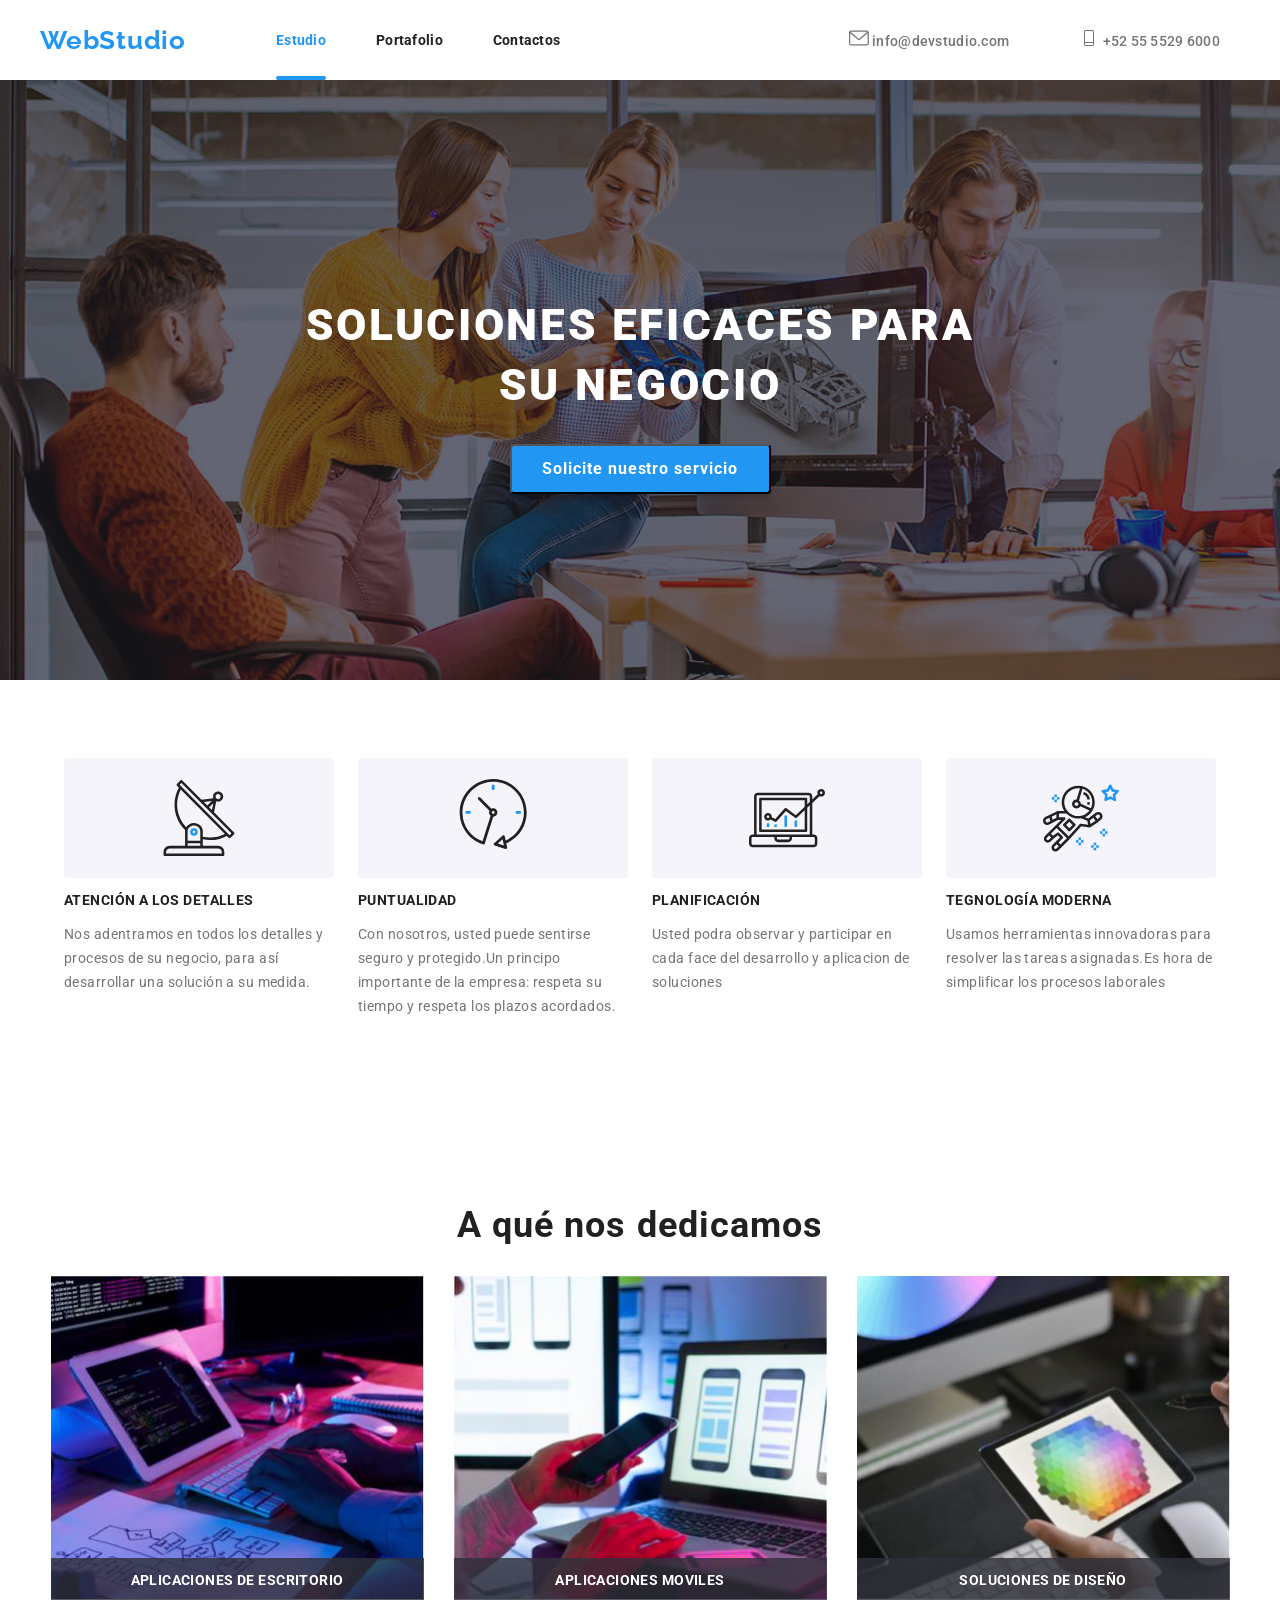
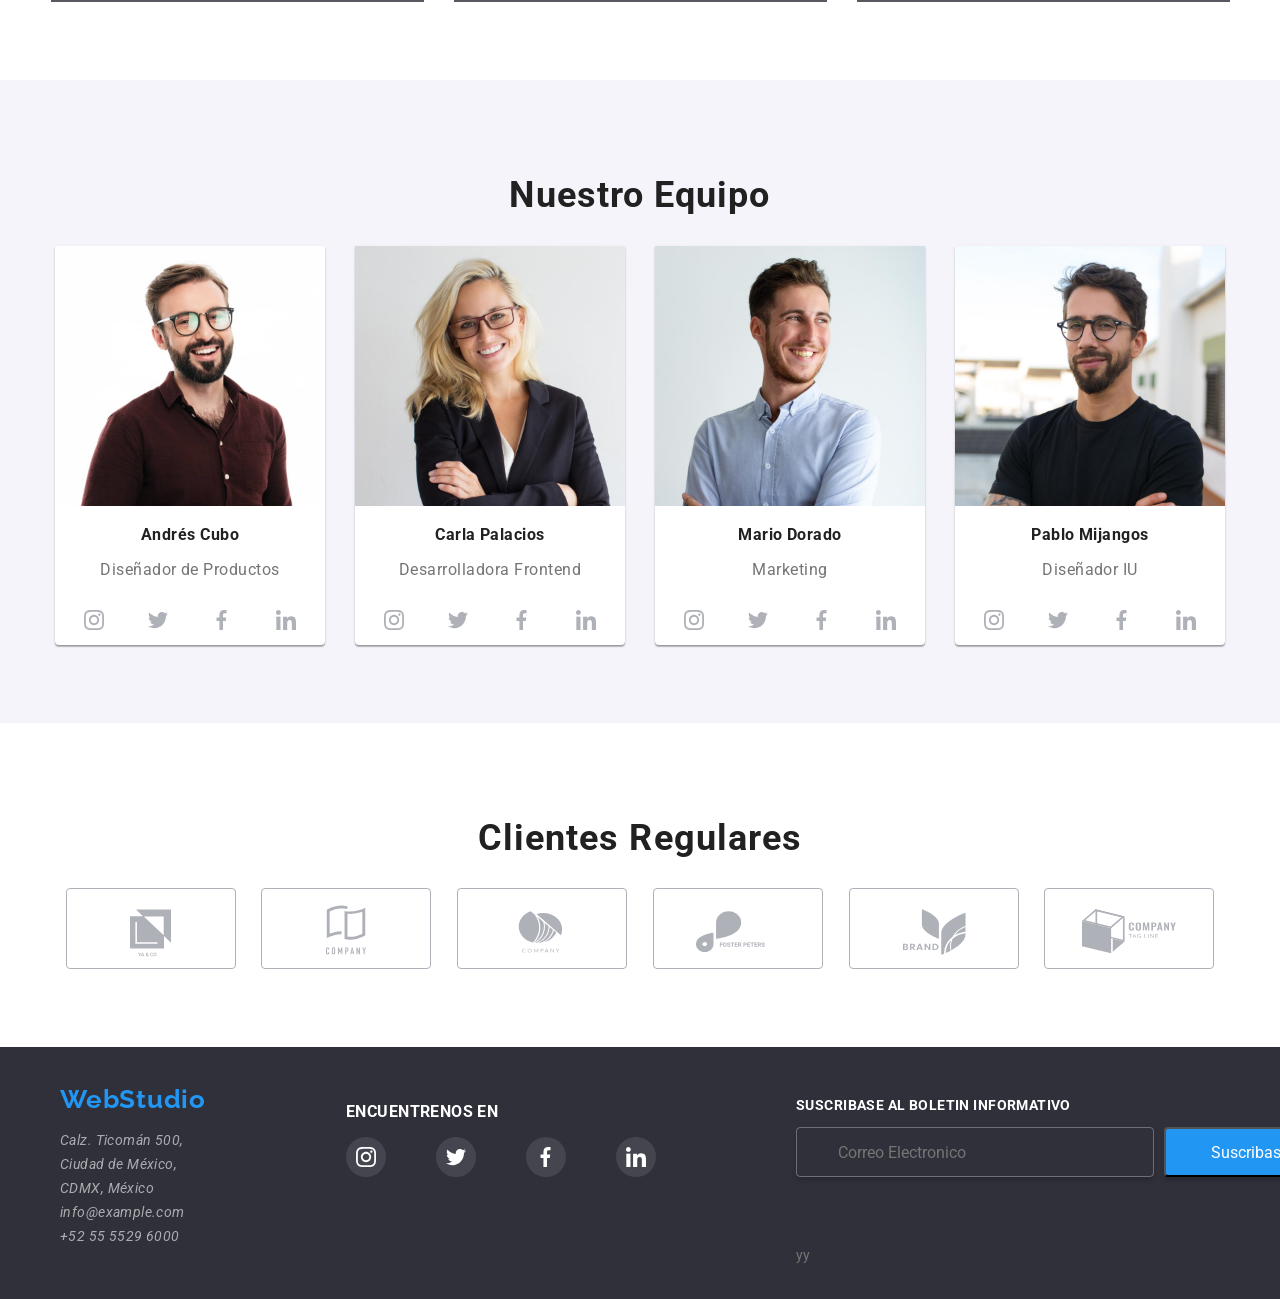
==== index.html @ b2d49234 "linea commit" ====
<!DOCTYPE html>
<html lang="es">
  <head>
    <meta charset="UTF-8" />
    <meta name="viewport" content="width=device-width, initial-scale=1.0" />
    <link rel="preconnect" href="https://fonts.googleapis.com" />
    <link rel="preconnect" href="https://fonts.gstatic.com" crossorigin />
    <link
      href="https://fonts.googleapis.com/css2?family=Raleway:wght@700&family=Roboto&display=swap"
      rel="stylesheet"
    />
    <link rel="stylesheet" href="css/modern-normalize.css" />
    <link rel="stylesheet" href="css/styles.css" />
    <title>WebStudio</title>
  </head>
  <body>
    <header>
      <div class="container container-header">
        <nav class="navigation-bar">
          <a href="./index.html" class="header-logo">WebStudio</a>
          <ul class="navigation-list">
            <li>
              <a href="index.html" class="nav-list-item active">Estudio</a>
            </li>
            <li>
              <a href="portafolio.html" class="nav-list-item">Portafolio</a>
            </li>
            <li><a href="#" class="nav-list-item">Contactos</a></li>
          </ul>
        </nav>
        <ul class="list-contact">
          <li>
            <a href="mailto:info@devstudio.com" class="list-contact-item">
              <svg width="20px" height="16px">
                <use href="./images/icons/symbol-defs.svg#icon-sobre"></use>
              </svg>
              info@devstudio.com
            </a>
          </li>
          <li>
            <a href="tel:+525555296000" class="list-contact-item">
              <svg width="20px" height="16px">
                <use href="./images/icons/symbol-defs.svg#icon-telefono"></use>
              </svg>

              +52 55 5529 6000
            </a>
          </li>
        </ul>
      </div>
    </header>
    <main>
      <section id="main__main" class="banner">
        <div class="container container-banner">
          <h1 class="title-banner">SOLUCIONES EFICACES PARA SU NEGOCIO</h1>
          <button type="button" class="btn-banner data-modal-open">
            Solicite nuestro servicio
          </button>
        </div>
      </section>
      <section id="main__descripcion" class="section">
        <div class="container">
          <ul class="main-list-descripcion">
            <li>
              <div class="item-img">
                <svg class="" width="76px" height="78px">
                  <use
                    href="./images/icons/symbol-defs.svg#icon-antena-1"
                  ></use>
                </svg>
              </div>

              <h3 class="title-main-descripcion">ATENCIÓN A LOS DETALLES</h3>
              <p class="item-description">
                Nos adentramos en todos los detalles y procesos de su negocio,
                para así desarrollar una solución a su medida.
              </p>
            </li>
            <li>
              <div class="item-img">
                <svg class="" width="76px" height="78px">
                  <use href="./images/icons/symbol-defs.svg#icon-reloj-1"></use>
                </svg>
              </div>
              <h3 class="title-main-descripcion">PUNTUALIDAD</h3>
              <p class="item-description">
                Con nosotros, usted puede sentirse seguro y protegido.Un
                principo importante de la empresa: respeta su tiempo y respeta
                los plazos acordados.
              </p>
            </li>
            <li>
              <div class="item-img">
                <svg class="" width="76px" height="78px">
                  <use
                    href="./images/icons/symbol-defs.svg#icon-diagrama-1"
                  ></use>
                </svg>
              </div>
              <h3 class="title-main-descripcion">PLANIFICACIÓN</h3>
              <p class="item-description">
                Usted podra observar y participar en cada face del desarrollo y
                aplicacion de soluciones
              </p>
            </li>
            <li>
              <div class="item-img">
                <svg class="" width="76px" height="78px">
                  <use
                    href="./images/icons/symbol-defs.svg#icon-astronauta-1"
                  ></use>
                </svg>
              </div>
              <h3 class="title-main-descripcion">TEGNOLOGÍA MODERNA</h3>
              <p class="item-description">
                Usamos herramientas innovadoras para resolver las tareas
                asignadas.Es hora de simplificar los procesos laborales
              </p>
            </li>
          </ul>
        </div>
      </section>
      <section id="main__ofrecemos" class="section">
        <div class="container container-services">
          <h2 class="title-main-services">A qué nos dedicamos</h2>
          <ul class="main-list-services">
            <li class="service-card">
              <div class="card-overlay">
                <p class="overlay-text">APLICACIONES DE ESCRITORIO</p>
              </div>
              <img
                src="./images/caja_1.jpg"
                alt="primera imagen izquierda"
                width="373"
                height="323"
              />
            </li>
            <li class="service-card">
              <div class="card-overlay">
                <p class="overlay-text">APLICACIONES MOVILES</p>
              </div>
              <img
                src="./images/caja_2.jpg"
                alt="segunda imagen centro"
                width="373"
                height="323"
              />
            </li>
            <li class="service-card">
              <div class="card-overlay">
                <p class="overlay-text">SOLUCIONES DE DISEÑO</p>
              </div>
              <img
                src="./images/caja_3.jpg"
                alt="tercera imagen derecha"
                width="373"
                height="323"
              />
            </li>
          </ul>
        </div>
      </section>
      <section id="main__Equipo" class="section team-section">
        <div class="container">
          <h2 class="title-main-team">Nuestro Equipo</h2>
          <ul class="main-list-team">
            <li class="target">
              <img
                src="./images/andres_c.jpg"
                alt="Andres Cubo"
                width="270"
                height="260"
              />
              <h3 class="title-item-team">Andrés Cubo</h3>
              <p class="professions">Diseñador de Productos</p>
              <ul class="redes-tarjetas">
                <li>
                  <a class="redes-sociales">
                    <svg width="20" height="20">
                      <use
                        href="./images/icons/symbol-defs.svg#icon-instagram"
                      ></use>
                    </svg>
                  </a>
                </li>
                <li>
                  <a class="redes-sociales">
                    <svg width="20" height="20">
                      <use
                        href="./images/icons/symbol-defs.svg#icon-twitter"
                      ></use>
                    </svg>
                  </a>
                </li>
                <li>
                  <a class="redes-sociales">
                    <svg width="20" height="20">
                      <use
                        href="./images/icons/symbol-defs.svg#icon-facebook"
                      ></use>
                    </svg>
                  </a>
                </li>
                <li>
                  <a class="redes-sociales">
                    <svg width="20" height="20">
                      <use
                        href="./images/icons/symbol-defs.svg#icon-linkedin"
                      ></use>
                    </svg>
                  </a>
                </li>
              </ul>
            </li>

            <li class="target">
              <img src="./images/carla_p.jpg" width="270" height:="260"
              alt="Carla Palacios" />
              <h3 class="title-item-team">Carla Palacios</h3>
              <p class="professions">Desarrolladora Frontend</p>
              <ul class="redes-tarjetas">
                <li>
                  <a class="redes-sociales">
                    <svg width="20" height="20">
                      <use
                        href="./images/icons/symbol-defs.svg#icon-instagram"
                      ></use>
                    </svg>
                  </a>
                </li>
                <li>
                  <a class="redes-sociales">
                    <svg width="20" height="20">
                      <use
                        href="./images/icons/symbol-defs.svg#icon-twitter"
                      ></use>
                    </svg>
                  </a>
                </li>
                <li>
                  <a class="redes-sociales">
                    <svg width="20" height="20">
                      <use
                        href="./images/icons/symbol-defs.svg#icon-facebook"
                      ></use>
                    </svg>
                  </a>
                </li>
                <li>
                  <a class="redes-sociales">
                    <svg width="20" height="20">
                      <use
                        href="./images/icons/symbol-defs.svg#icon-linkedin"
                      ></use>
                    </svg>
                  </a>
                </li>
              </ul>
            </li>
            <li class="target">
              <img src="./images/mario_d.jpg" width="270" height:="260"
              alt="Mario Dorado" />
              <h3 class="title-item-team">Mario Dorado</h3>
              <p class="professions">Marketing</p>
              <ul class="redes-tarjetas">
                <li>
                  <a class="redes-sociales">
                    <svg width="20" height="20">
                      <use
                        href="./images/icons/symbol-defs.svg#icon-instagram"
                      ></use>
                    </svg>
                  </a>
                </li>
                <li>
                  <a class="redes-sociales">
                    <svg width="20" height="20">
                      <use
                        href="./images/icons/symbol-defs.svg#icon-twitter"
                      ></use>
                    </svg>
                  </a>
                </li>
                <li>
                  <a class="redes-sociales">
                    <svg width="20" height="20">
                      <use
                        href="./images/icons/symbol-defs.svg#icon-facebook"
                      ></use>
                    </svg>
                  </a>
                </li>
                <li>
                  <a class="redes-sociales">
                    <svg width="20" height="20">
                      <use
                        href="./images/icons/symbol-defs.svg#icon-linkedin"
                      ></use>
                    </svg>
                  </a>
                </li>
              </ul>
            </li>
            <li class="target">
              <img src="./images/pablo_m.jpg" width="270" height:="260"
              alt="Pablo Mijangos" />
              <h3 class="title-item-team">Pablo Mijangos</h3>
              <p class="professions">Diseñador IU</p>
              <ul class="redes-tarjetas">
                <li>
                  <a class="redes-sociales">
                    <svg width="20" height="20">
                      <use
                        href="./images/icons/symbol-defs.svg#icon-instagram"
                      ></use>
                    </svg>
                  </a>
                </li>
                <li>
                  <a class="redes-sociales">
                    <svg width="20" height="20">
                      <use
                        href="./images/icons/symbol-defs.svg#icon-twitter"
                      ></use>
                    </svg>
                  </a>
                </li>
                <li>
                  <a class="redes-sociales">
                    <svg width="20" height="20">
                      <use
                        href="./images/icons/symbol-defs.svg#icon-facebook"
                      ></use>
                    </svg>
                  </a>
                </li>
                <li>
                  <a class="redes-sociales">
                    <svg width="20" height="20">
                      <use
                        href="./images/icons/symbol-defs.svg#icon-linkedin"
                      ></use>
                    </svg>
                  </a>
                </li>
              </ul>
            </li>
          </ul>
        </div>
      </section>
      <section id="regular-customers" class="section">
        <h2 class="title-customers">Clientes Regulares</h2>
        <div class="container">
          <ul class="list-customers">
            <li>
              <div class="rectangulo">
                <svg width="106px">
                  <use href="./images/icons/symbol-defs.svg#icon-Logo-4"></use>
                </svg>
              </div>
            </li>

            <li>
              <div class="rectangulo">
                <svg width="106px">
                  <use href="./images/icons/symbol-defs.svg#icon-Logo-3"></use>
                </svg>
              </div>
            </li>
            <li>
              <div class="rectangulo">
                <svg width="106px">
                  <use href="./images/icons/symbol-defs.svg#icon-Logo-2"></use>
                </svg>
              </div>
            </li>
            <li>
              <div class="rectangulo">
                <svg width="106px">
                  <use href="./images/icons/symbol-defs.svg#icon-logo-5"></use>
                </svg>
              </div>
            </li>
            <li>
              <div class="rectangulo">
                <svg width="106px">
                  <use href="./images/icons/symbol-defs.svg#icon-Logo-1"></use>
                </svg>
              </div>
            </li>
            <li>
              <div class="rectangulo">
                <svg width="106px">
                  <use href="./images/icons/symbol-defs.svg#icon-Logo"></use>
                </svg>
              </div>
            </li>
          </ul>
        </div>
      </section>
    </main>
    <footer id="contactos">
      <div class="container container-footer">
        <address>
          <a href="#" class="logo-footer">WebStudio</a>
          <ul class="list-footer">
            <li>
              <a href="#" class="list-item-footer"
                >Calz. Ticomán 500, Ciudad de México, CDMX, México</a
              >
            </li>
            <li>
              <a href="mailto:info@example.com" class="list-item-footer">
                info@example.com</a
              >
            </li>
            <li>
              <a href="tel:+525555296000" class="list-item-footer">
                +52 55 5529 6000</a
              >
            </li>
          </ul>
        </address>
        <div class="redes-footer">
          <h3>ENCUENTRENOS EN</h3>
          <ul class="item-footer">
            <li class="circle">
              <svg width="20" height="20">
                <use
                  href="./images/icons/symbol-defs.svg#icon-instagram"
                ></use>
              </svg>
            </li>
            <li class="circle">
              <svg width="20" height="20">
                <use
                  href="./images/icons/symbol-defs.svg#icon-twitter"
                ></use>
              </svg>
            </li>

            <li class="circle">
              <svg width="20" height="20">
                <use
                  href="./images/icons/symbol-defs.svg#icon-facebook"
                ></use>
              </svg>
            </li>
            <li class="circle">
              <svg width="20" height="20">
                <use
                  href="./images/icons/symbol-defs.svg#icon-linkedin"
                ></use>
              </svg>
            </li>
          </ul>
        </div>
        <div>
          <h3 class="title-footer">SUSCRIBASE AL BOLETIN INFORMATIVO</h3>
          <div class="contacto-email">
            <input
              class="input-footer"
              type="email"
              placeholder="Correo Electronico"
            />
            <button class="btn-suscribirse" type="submit">
              Suscribase
              <svg width="20px" height="16px" style="margin-left: 5px">
                <use
                  href="./images/icons/symbol-defs.svg#icon-enviar-cono"
                ></use>
              </svg>
            </button>
          </div>yy
        </div>
      </div>
    </footer>
    <div class="backdrop is-hidden" data-modal>
      <div class="modal">
       <div class="data-modal-close">
        <svg  width="18px" height="18px">
          <use
            href="./images/icons/symbol-defs.svg#icon-close-black-18dp-2-1"
          ></use>
        </svg>  
          </div>
        <form class="form" method="post">
          <h3>Deje sus datos, nos contactaremos con usted</h3>

          <label for="nombre">Nombre</label>
          <div class="input-wrapper">
            <input
              type="text"
              id="nombre"
              name="nombre"
              required
              class="form-input"
            />
            <svg class="form-icon" width="18px" height="18px">
              <use
                href="./images/icons/symbol-defs.svg#icon-persona-negra-18dp-1"
              ></use>
            </svg>
          </div>

          <label for="telefono">Teléfono</label>
          <div class="input-wrapper">
            <input
              type="tel"
              id="telefono"
              name="telefono"
              required
              class="form-input"
            />
            <svg class="form-icon" width="18px" height="18px">
              <use
                href="./images/icons/symbol-defs.svg#icon-telfono-negro-18dp-1"
              ></use>
            </svg>
          </div>

          <label for="email">Email</label>
          <div class="input-wrapper">
            <input
              type="email"
              id="email"
              name="email"
              required
              class="form-input"
            />
            <svg class="form-icon" width="18px" height="18px">
              <use
                href="./images/icons/symbol-defs.svg#icon-correo-electrnico-negro-18dp-1"
              ></use>
            </svg>
          </div>

          <label for="comentarios">Comentarios</label>
          <textarea
            id="comentarios"
            name="comentarios"
            placeholder="Introduzca el texto"
          ></textarea>

          <label class="terms">
            <input hidden class="checkbox" type="checkbox" />
            <svg class="checkbox-unchecked">
              <use href="./images/icons/symbol-defs.svg#icon-Vector-1"></use>
            </svg>
            <svg class="checkbox-checked">
              <use href="./images/icons/symbol-defs.svg#icon-chek"></use>
            </svg>
            <p class="check">
              Estoy de acuerdo con el boletin informativo y acepto los Terminos
              y condiciones
            </p>
          </label>

          <button type="submit" class="btn-form">Enviar</button>
        </form>
      </div>
    </div>
    <script src="modal.js"></script>
  </body>
</html>
---- css/styles.css ----
/*declaracion de los colores*/
:root {
  --resaltado: #2196f3;
  --texto: #212121;
  --simple: #757575;
  --icon: #afb1b8;
  --back: #ffffff;
  --bmid: #f5f4fa;
  --bce: #ccc;
  --cubic: cubic-bezier(0.4, 0, 0.2, 1);
}

/*estilos generales*/
* {
  box-sizing: border-box;
}

body {
  font-family: "Roboto", sans-serif;
  font-size: 14px;
  color: var(--simple);
}

.header-logo,
.logo-footer,
.nav-list-item,
.list-contact-item,
.list-item-footer,
.redes-tarjetas {
  text-decoration: none;
}

.navigation-list,
.list-contact,
.main-list-descripcion,
.main-list-services,
.main-list-team,
.list-footer,
.list-portafolio-products,
.list-product,
.list-customers,
.redes-tarjetas {
  list-style: none;
}

ul {
  padding: 0%;
}

/* Color de fondo*/
.list-portafolio-products,
.Container-list-product ul,
.Container-list-product ul li,
.main-list-team li,
.main-list-team .target,
.redes-sociales {
  background-color: var(--back);
}

/*contenedores dimenciones*/
header {
  width: 1600;
  height: 80px;
  display: flex;
  align-items: center;
}

.container {
  width: 1200px;
  margin: auto;
}

.navigation-list {
  display: flex;
  gap: 50px;
  font-weight: bold;
}

.container-banner {
  display: flex;
  flex-direction: column;
  align-items: center;
}

.section {
  padding-top: 64px;
  padding-bottom: 64px;
}

.navigation-bar {
  display: flex;
  align-items: center;
  gap: 90px;
}

.list-contact {
  display: flex;
  gap: 50px;
}

.list-contact-item {
  margin-right: 20px;
}

.main-list-descripcion {
  flex-wrap: wrap;
  justify-content: space-evenly;
  display: flex;
}

.container-header {
  display: flex;
  justify-content: space-between;
}

.portafolio-header {
  border-bottom: 1px solid var(--bce);
}

.main-list-services {
  display: flex;
  gap: 30px;
  justify-content: center;
}

.main-list-team {
  display: flex;
  gap: 30px;
  justify-content: center;
}

.main-list-team .target {
  border-radius: 0px 0px 4px 4px;
  box-shadow: 0px 2px 1px 0px rgba(0, 0, 0, 0.2),
    0px 1px 1px 0px rgba(0, 0, 0, 0.14), 0px 1px 3px 0px rgba(0, 0, 0, 0.12);
  text-align: center;
}

/*estilos de la barra de navegacion*/

.header-logo,
.logo-footer {
  color: var(--resaltado);
  text-align: right;
  font-family: Raleway;
  font-size: 26px;
  font-style: normal;
  font-weight: 700;
  line-height: normal;
  letter-spacing: 0.78px;
}

.nav-list-item {
  color: var(--texto);
  font-style: normal;
  position: relative;
  line-height: normal;
  letter-spacing: 0.28px;
  transition: color 250ms var(--cubic);
}

.list-contact-item {
  color: var(--simple);
  font-style: normal;
  font-weight: 500;
  line-height: normal;
  letter-spacing: 0.28px;
  transition: color 250ms var(--cubic);
}

/*estilos del banner*/
.banner {
  background-image: linear-gradient(
      to bottom,
      rgba(47, 48, 58, 0.4),
      rgba(47, 48, 58, 0.4)
    ),
    url(../images/imagen.png);
  text-align: center;
  height: 600px;
  display: flex;
  align-items: center;
}

.title-banner {
  color: var(--back);
  text-align: center;
  font-size: 44px;
  font-style: normal;
  font-weight: 900;
  line-height: 60px;

  letter-spacing: 2.64px;
  text-transform: uppercase;
  width: 696px;
  height: 120px;
}

.team-section {
  background: var(--bmid);
}

.btn-banner {
  background-color: var(--resaltado);
  color: var(--back);
  width: 261px;
  height: 50px;
  flex-shrink: 0;
  text-align: center;
  font-size: 16px;
  font-style: normal;
  font-weight: 700;
  line-height: 30px;

  letter-spacing: 0.96px;
  box-shadow: 0px 4px 4px 0px rgba(0, 0, 0, 0.15);
  border-radius: 4px;
  cursor: pointer;
}

.btn-banner:hover {
  transform: scale(1.05);
}

/*estilos del main*/
.title-main-descripcion {
  color: var(--texto);
  font-weight: 700;
  line-height: normal;
  letter-spacing: 0.42px;
  text-transform: uppercase;
  font-size: 14px;
}

.item-description {
  line-height: 24px;

  letter-spacing: 0.42px;
  width: 270px;
}

/*estilos de la seccion servicios*/

.title-main-services {
  color: var(--texto);
  font-size: 36px;
  font-style: normal;
  font-weight: 700;
  line-height: normal;
  letter-spacing: 1.08px;
  text-align: center;
}

/*estilos de la seccion team*/
.title-main-team {
  color: var(--texto);
  text-align: center;
  font-size: 36px;
  font-style: normal;
  font-weight: 700;
  line-height: normal;
  letter-spacing: 1.08px;
}

.title-item-team {
  color: var(--texto);
  font-size: 16px;
  font-style: normal;
  line-height: normal;
  letter-spacing: 0.48px;
}

.professions {
  color: var(--simple);
  font-size: 16px;
  font-style: normal;
  line-height: normal;
  letter-spacing: 0.48px;
}

/*estilos del footer*/
footer {
  background: #2f303a;
}

.list-item-footer {
  color: rgba(255, 255, 255, 0.6);
  line-height: 24px;

  letter-spacing: 0.42px;
}

/*portafolio*/
.list-portafolio-products {
  display: flex;
  gap: 15px;
  justify-content: center;
  margin-top: 106px;
  list-style: none;
}

.container-list-product {
  justify-content: center;
  display: flex;
}

.container-list-product ul {
  display: flex;
  flex-wrap: wrap;
  gap: 25px;
  width: 1200px;
  padding-left: 15px;
  padding-right: 15px;
  margin: auto;
}

.list-product ul li span {
  padding-left: 10px;
}

.container-list-product ul li {
  position: relative;
  width: 370px;
  display: inline-block;
  text-align: justify;
  transition: transform 250ms var(--cubic), box-shadow 250ms var(--cubic);
  border-bottom: var(--resaltado);
  border: 1px solid #eee;
}

.container-list-product ul li:hover {
  transform: translateY(-5px);

  box-shadow: 0px 10px 20px rgba(0, 0, 0, 0.1);
}

.container-list-product ul li::before {
  position: absolute;
  width: 100%;
  height: 10px;

  background-color: rgba(0, 0, 0, 0.1);

  bottom: 0;
  left: 0;
  opacity: 0;
  transition: opacity 250ms var(--cubic);
}

.list-product ul li:hover::before {
  opacity: 16;
}

.title-item-producto {
  color: var(--texto);
  font-size: 18px;
  font-style: normal;
  font-weight: 700;
  line-height: 36px;

  letter-spacing: 1.08px;
}

.item-categoria {
  font-size: 16px;
  font-style: normal;
  line-height: 30px;

  letter-spacing: 0.48px;
}

/*animaciones*/

.btn-banner:hover,
.btn-banner:focus {
  background: var(--resaltado);
  color: var(--back);
  box-shadow: 0px 2px 2px 0px rgba(0, 0, 0, 0.12),
    0px 1px 2px 0px rgba(0, 0, 0, 0.08), 0px 3px 1px 0px rgba(0, 0, 0, 0.1);
}

.nav-list-item:hover,
.nav-list-item:focus,
.list-contact-item:hover,
.list-contact-item:focus {
  color: var(--resaltado);
}

.list-item-footer:hover,
.list-item-footer:focus {
  color: var(--back);
}
.item-tex {
  padding-left: 20px;
  padding-right: 20px;
}

.container-footer {
  width: 1200px;
  height: 252px;
  margin: auto;
  padding-left: 20px;
  display: flex;
  gap: 140px;
  align-items: center;
}

.active {
  color: var(--resaltado);
  width: 48px;
  height: 4px;
  flex-shrink: 0;
}

.active-button {
  background-color: var(--resaltado);
  color: var(--back);
}

.nav-list-item.active::after {
  content: "";
  left: 0;
  position: absolute;
  bottom: -32px;
  display: inline-block;
  width: 100%;
  height: 4px;
  background-color: var(--resaltado);
  border-radius: 2px;
}

.item-img {
  border-radius: 4px;
  background: var(--bmid);
  width: 270px;
  height: 120px;
  display: flex;
  justify-content: center;
  align-items: center;
  transition: border-color 250ms var(--cubic);
}

.service-card {
  position: relative;
}

.card-overlay {
  position: absolute;
  bottom: 0;
  width: 100%;
  background: rgba(47, 48, 58, 0.8);
  color: var(--back);
  display: flex;
  align-items: center;
  flex-direction: column;
}

.overlay-text {
  font-weight: 700;
  line-height: normal;
  letter-spacing: 0.42px;
  text-transform: uppercase;
}

.redes-tarjetas {
  display: flex;
  justify-content: space-evenly;
  padding-bottom: 20px;
}

.title-customers {
  color: var(--texto);
  text-align: center;
  font-size: 36px;
  font-style: normal;
  font-weight: 700;
  line-height: normal;
  letter-spacing: 1.08px;
}

.list-customers {
  display: flex;
  justify-content: space-evenly;
}

.redes-footer {
  margin-bottom: 70px;
}

.redes-footer h3 {
  color: var(--back);
  font-family: Roboto;
  font-weight: 700;
  line-height: normal;
  letter-spacing: 0.42px;
  text-transform: uppercase;
}

.redes-footer h3:hover {
  color: var(--resaltado);
}

.item-footer {
  display: flex;
  gap: 50px;
}

.item-footer img {
  margin: auto;
}

.circle {
  width: 40px;
  height: 40px;
  background-color: rgba(255, 255, 255, 0.1);
  border-radius: 50%;
  display: flex;
  justify-content: center;
  color: var(--back);
  align-items: center;
  align-content: center;
  transform: color 250ms var(--cubic);
}

.circle:hover {
  background-color: var(--resaltado);
}

/* Estilos para las imágenes del equipo */
.main-list-team li {
  list-style: none;
  text-align: center;
}

.redes-sociales {
  width: 40px;
  height: 40px;
  border-radius: 50%;
  display: flex;
  justify-content: center;
  align-items: center;
  margin: 5px;
  list-style: none;
  color: var(--icon);
  transition: color 250ms var(--cubic), background-color 250ms var(--cubic);
}

.redes-sociales:hover {
  background-color: var(--resaltado);
  color: var(--back);
}

.img-button-portafolio:hover path,
.img-button-portafolio:focus {
  fill: var(--back);
}

.img-button-portafolio:hover rect {
  fill: var(--resaltado);
}
.rectangulo {
  border-radius: 4px;
  border: 1px solid var(--icon);
  width: 170px;
  height: 81px;
  display: flex;
  justify-content: center;
  align-items: center;
  color: var(--icon);
  transition: color 250ms var(--cubic), background-color 250ms var(--cubic);
}

svg {
  fill: currentColor;
}
.rectangulo:hover,
.rectangulo:focus {
  border-color: var(--resaltado);
}
.rectangulo:hover use {
  fill: var(--resaltado);
}
.item-img:hover,
.item-img:focus {
  border-color: var(--resaltado);
}
.item-img:hover use,
.item-img:focus use {
  fill: var(--resaltado);
}

.redes-tarjetas {
  list-style-type: none;
  padding: 0;
  margin: 0;
}

.img-contact {
  fill: var(--icon);
}
.img-contact:hover {
  fill: var(--back);
}
.item-tarjeta {
  list-style: none;
  display: flex;
  flex-direction: column;
  align-items: center;
}

.item-tarjeta {
  list-style: none;
  display: flex;
  flex-direction: column;
  align-items: center;
  position: relative;
}

.item-tarjeta {
  list-style: none;
  display: flex;
  flex-direction: column;
  align-items: center;
  position: relative;
}

.superposicion {
  position: relative;
  overflow: hidden;
}

.superposicion img {
  width: 100%;
  height: auto;
  transition: transform 250ms var(--cubic);
}

.superposicion-contenido {
  position: absolute;
  bottom: -100%;
  left: 0;
  width: 100%;
  height: 100%;
  background: rgba(33, 150, 243, 0.9);
  opacity: 0;
  transition: opacity 250ms var(--cubic), bottom 250ms var(--cubic);
  display: flex;
  align-items: center;
  justify-content: center;
  flex-direction: column;
}

.item-tarjeta:hover .superposicion img {
  transform: translateY(-30px);
}

.item-tarjeta:hover .superposicion-contenido {
  padding: 20px;
  bottom: 0;
  opacity: 1;
  color: var(--back);
  font-family: Roboto;
  font-size: 18px;
  font-style: normal;
  font-weight: 400;
  line-height: 28px;
  letter-spacing: 0.54px;
}

form {
  display: flex;
  flex-direction: column;
  gap: 10px;
}

label {
  font-weight: bold;
}

textarea {
  padding: 8px;
  border: 1px solid var(--bce);
  border-radius: 4px;
}

.is-hidden {
  visibility: hidden;
  opacity: 0;
  pointer-events: none;
}

.modal {
  border-radius: 4px;
  background: var(--back);
  box-shadow: 0px 2px 1px 0px rgba(0, 0, 0, 0.2),
    0px 1px 1px 0px rgba(0, 0, 0, 0.14), 0px 1px 3px 0px rgba(0, 0, 0, 0.12);
  position: relative;
  max-width: 528px;
  transform: scale(0);
  transition: transform 250ms var(--cubic), opacity 250ms var(--cubic);
}
.backdrop:not(.is-hidden) .modal {
  transform: scale(1);
}
.form {
  padding: 45px;
}
.btn-form {
  width: 200px;
  height: 50px;
  border-radius: 4px;
  background: var(--resaltado);
  box-shadow: 0px 4px 4px 0px rgba(0, 0, 0, 0.15);
  margin: auto;
  color: var(--back);
}
.form-input {
  padding: 11px 11px 11px 41px;
  border-radius: 4px;
  border: 1px solid rgba(33, 33, 33, 0.2);
  outline: none;
}
.form-input:focus {
  border-color: var(--resaltado);
  transition: border-color 250ms var(--cubic);
}

.form-input:focus + .form-icon {
  fill: var(--resaltado);
}
.contenedor-modal {
  padding: 20px;
  border-radius: 10px;
  position: relative;
  width: 80%;
}
.modal h3 {
  color: var(--texto);
  text-align: center;
  font-size: 20px;
  font-weight: 700;
  line-height: normal;
  letter-spacing: 0.6px;
  margin-bottom: 20px;
}

.data-modal-close {
  position: absolute;
  top: 10px;
  right: 10px;
  border: none;
  border-radius: 50%;
  width: 30px;
  height: 30px;
  cursor: pointer;
  display: flex;
  align-items: center;
  justify-content: center;
  font-size: 16px;
}
.data-modal-close:hover {
  background-color: #007bff;
  color: var(--back);
}

.backdrop {
  position: fixed;
  top: 0;
  left: 0;
  width: 100%;
  height: 100%;
  background-color: rgba(0, 0, 0, 0.6);
  display: flex;
  align-items: center;
  justify-content: center;
}
#comentarios {
  height: 100px;
  border: 1px solid var(--bce);
  border-radius: 4px;
  font-size: 16px;
  resize: none;
}

.input-wrapper {
  position: relative;
  display: inline-block; /* Alinea los elementos en línea */
}
.input-wrapper input {
  width: 100%;
}

.form-icon {
  position: absolute;
  top: 50%;
  left: 12px;
  transform: translateY(-50%);
}
.input-footer {
  color: var(--back);
  width: 358px;
  height: 50px;
  border-radius: 4px;
  border: 1px solid rgba(255, 255, 255, 0.3);
  background: rgba(33, 150, 243, 0);
  box-shadow: 0px 4px 4px 0px rgba(0, 0, 0, 0.15);
  padding: 11px 11px 11px 41px;
}
.contacto-email {
  display: flex;
  margin-bottom: 70px;
  color: rgba(255, 255, 255, 0.6);
  font-family: Roboto;
  font-size: 16px;
  font-style: normal;
  font-weight: 400;
  line-height: 20px; /* 125% */
  letter-spacing: 0.48px;
}
.btn-suscribirse {
  color: var(--back);
  border-radius: 4px;
  background: var(--resaltado);
  box-shadow: 0px 4px 4px 0px rgba(0, 0, 0, 0.15);
  width: 200px;
  height: 50px;
  margin-left: 10px;
}
.title-footer {
  color: var(--back);
  font-family: Roboto;
  font-size: 14px;
  font-style: normal;
  font-weight: 700;
  line-height: normal;
  letter-spacing: 0.42px;
  text-transform: uppercase;
}
.btn-suscribirse {
  color: var(--back);
  border-radius: 4px;
  background: var(--resaltado);
  box-shadow: 0px 4px 4px 0px rgba(0, 0, 0, 0.15);
  width: 200px;
  height: 50px;
  margin-left: 10px;
}
.button {
  text-align: center;
  font-family: Roboto;
  font-size: 16px;
  font-style: normal;
  font-weight: 500;
  line-height: 26px;
  letter-spacing: 0.48px;
  border-radius: 4px;
  background-color: var(--bmid);
  color: var(--texto);
  padding: 6px 24px;
  border: none;
}
.button:hover {
  background-color: var(--resaltado);
  color: var(--bmid);
}
.button_current {
  background-color: var(--resaltado);
  color: var(--bmid);
}

.terms {
  position: relative;
  cursor: pointer;
}

.terms:hover .checkbox-unchecked {
  fill: var(--resaltado);
}
.checkbox-checked {
  width: 16px;
  height: 15px;
  position: absolute;
  background-color: var(--resaltado);
  fill: var(--back);
  opacity: 0;
  visibility: hidden;
}
.checkbox-unchecked {
  width: 16px;
  height: 15px;
  position: absolute;
  opacity: 1;
  visibility: visible;
}
.checkbox:checked ~ .checkbox-unchecked {
  opacity: 0;
  visibility: hidden;
}
.checkbox:checked ~ .checkbox-checked {
  opacity: 1;
  visibility: visible;
}
.check {
  margin-top: 0;
  margin-left: 20px;
}
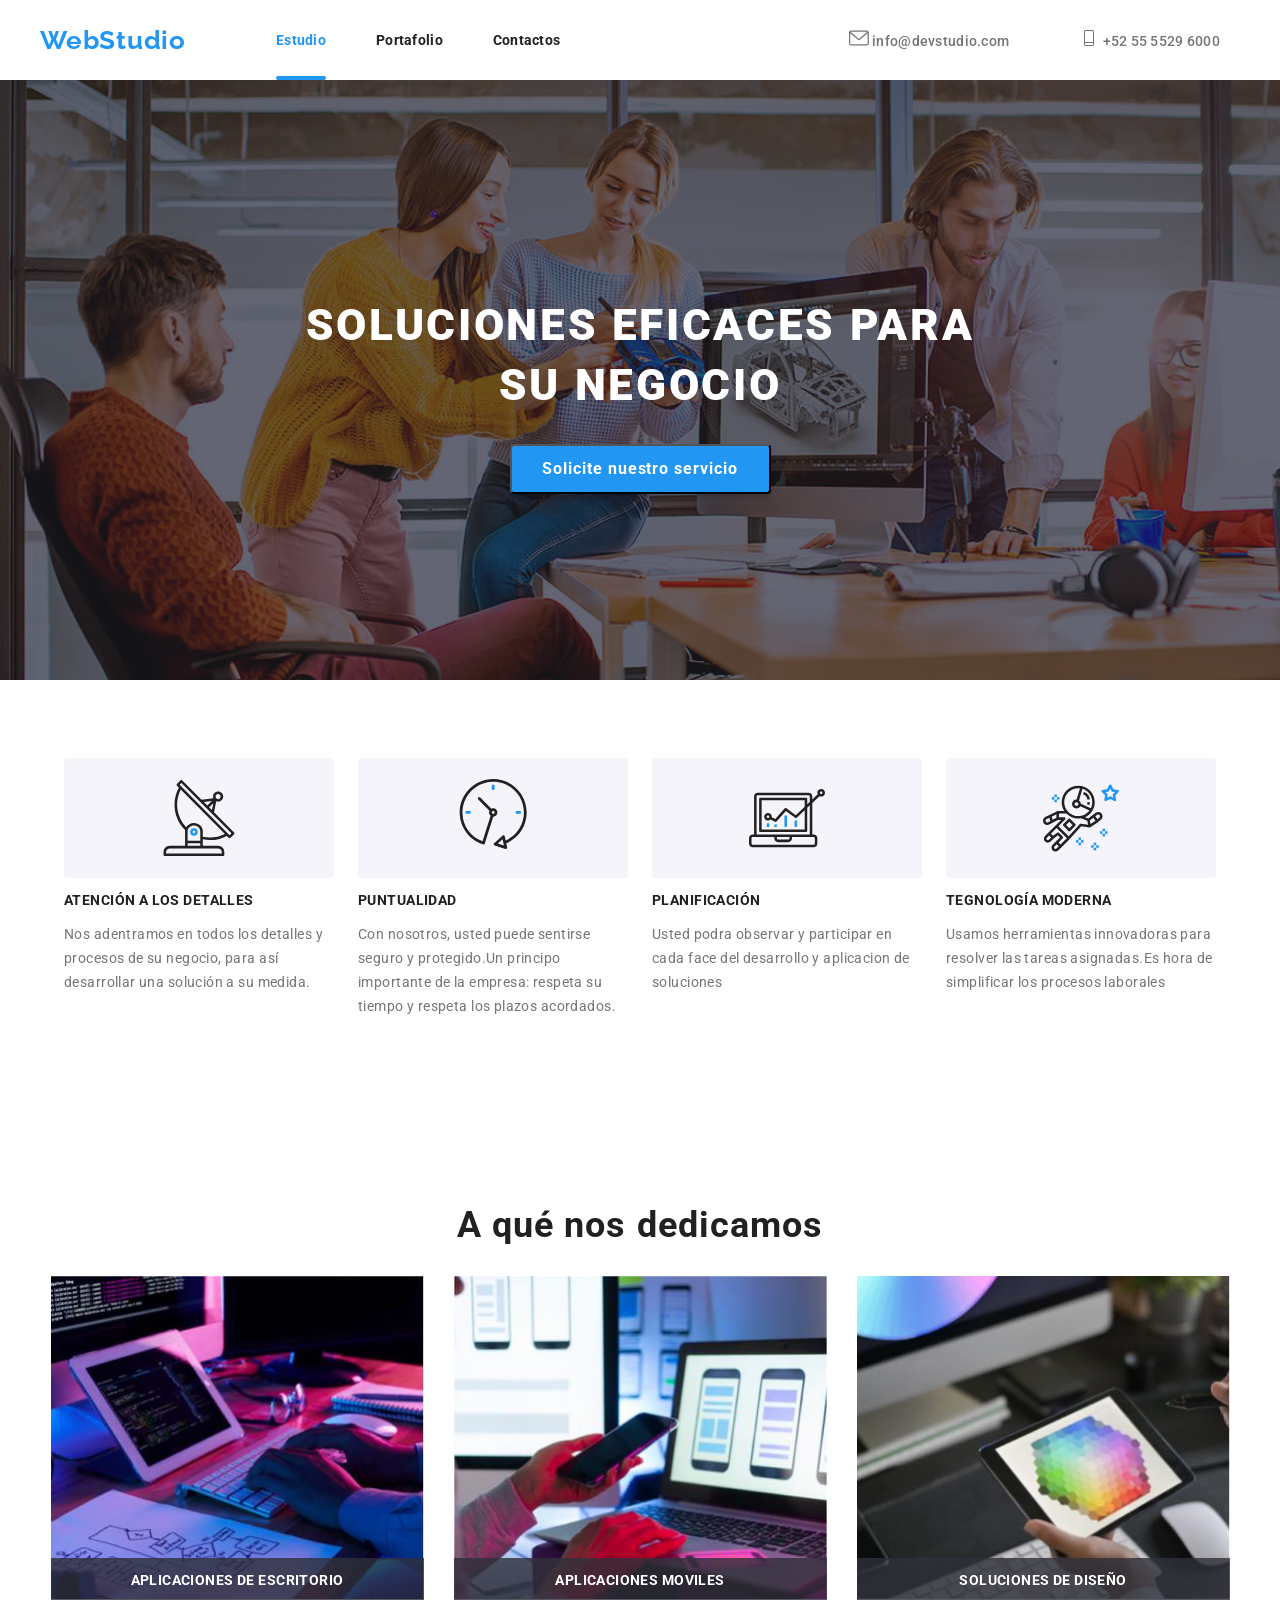
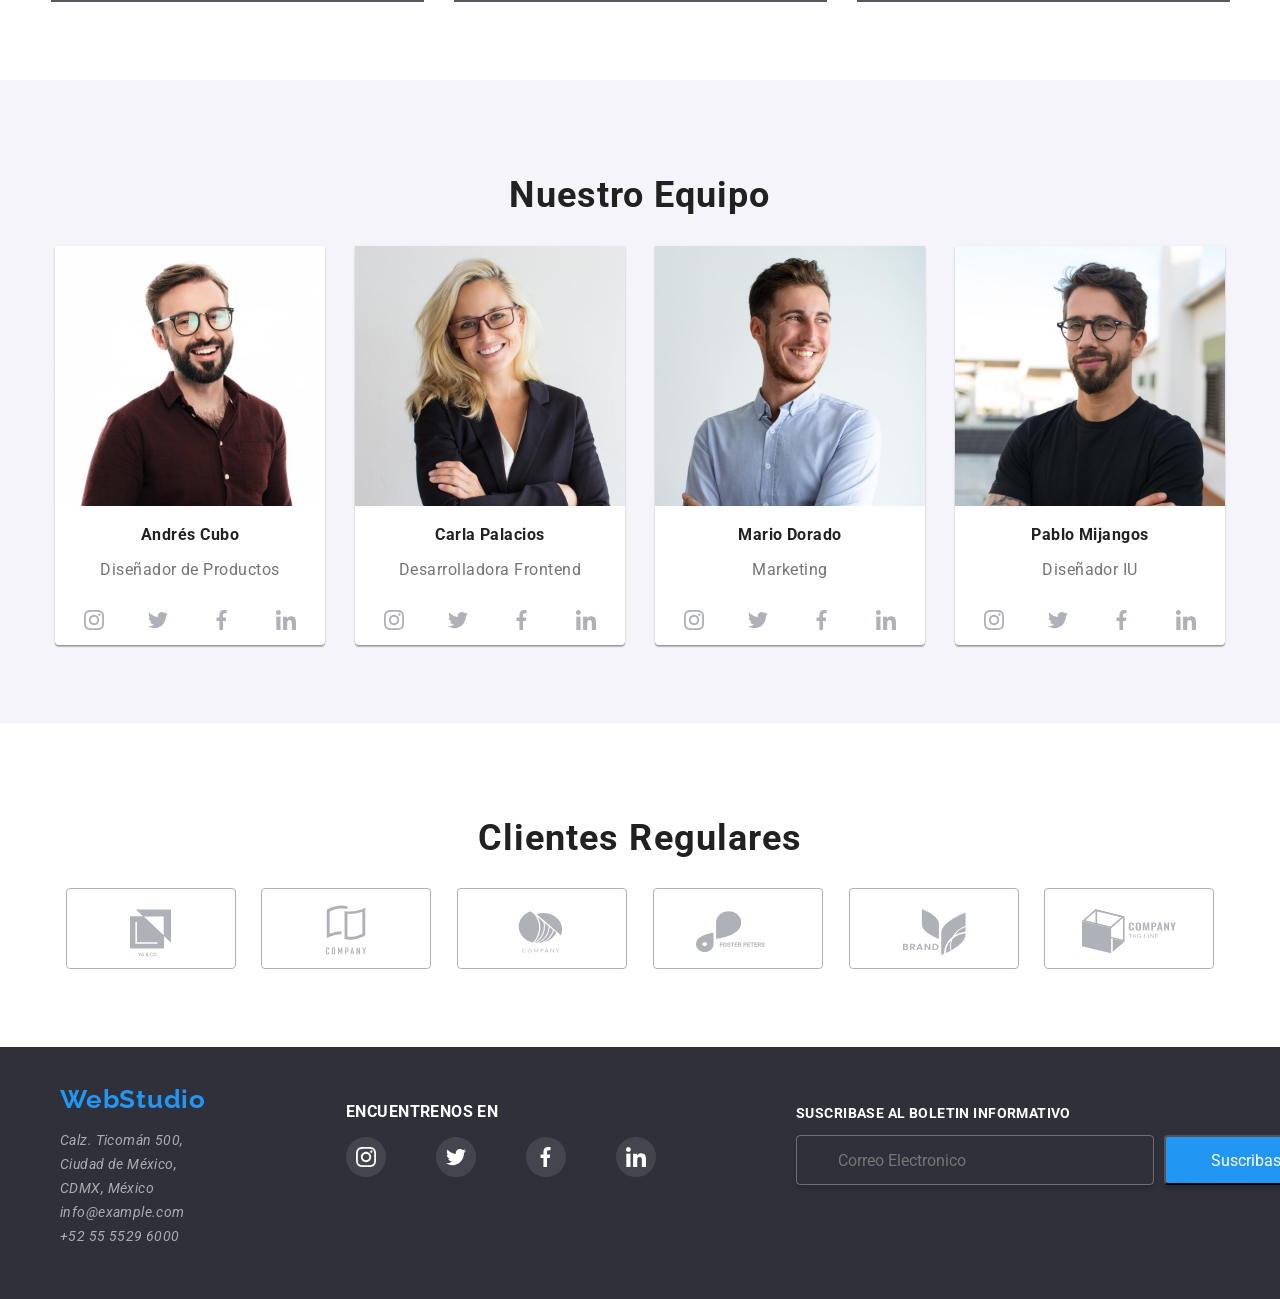
==== commit 57a3a955: "add:portafolio commit" ====
--- a/index.html
+++ b/index.html
@@ -426,31 +426,23 @@
           <ul class="item-footer">
             <li class="circle">
               <svg width="20" height="20">
-                <use
-                  href="./images/icons/symbol-defs.svg#icon-instagram"
-                ></use>
+                <use href="./images/icons/symbol-defs.svg#icon-instagram"></use>
               </svg>
             </li>
             <li class="circle">
               <svg width="20" height="20">
-                <use
-                  href="./images/icons/symbol-defs.svg#icon-twitter"
-                ></use>
+                <use href="./images/icons/symbol-defs.svg#icon-twitter"></use>
               </svg>
             </li>
 
             <li class="circle">
               <svg width="20" height="20">
-                <use
-                  href="./images/icons/symbol-defs.svg#icon-facebook"
-                ></use>
+                <use href="./images/icons/symbol-defs.svg#icon-facebook"></use>
               </svg>
             </li>
             <li class="circle">
               <svg width="20" height="20">
-                <use
-                  href="./images/icons/symbol-defs.svg#icon-linkedin"
-                ></use>
+                <use href="./images/icons/symbol-defs.svg#icon-linkedin"></use>
               </svg>
             </li>
           </ul>
@@ -471,19 +463,19 @@
                 ></use>
               </svg>
             </button>
-          </div>yy
+          </div>
         </div>
       </div>
     </footer>
     <div class="backdrop is-hidden" data-modal>
       <div class="modal">
-       <div class="data-modal-close">
-        <svg  width="18px" height="18px">
-          <use
-            href="./images/icons/symbol-defs.svg#icon-close-black-18dp-2-1"
-          ></use>
-        </svg>  
-          </div>
+        <div class="data-modal-close">
+          <svg width="18px" height="18px">
+            <use
+              href="./images/icons/symbol-defs.svg#icon-close-black-18dp-2-1"
+            ></use>
+          </svg>
+        </div>
         <form class="form" method="post">
           <h3>Deje sus datos, nos contactaremos con usted</h3>
 
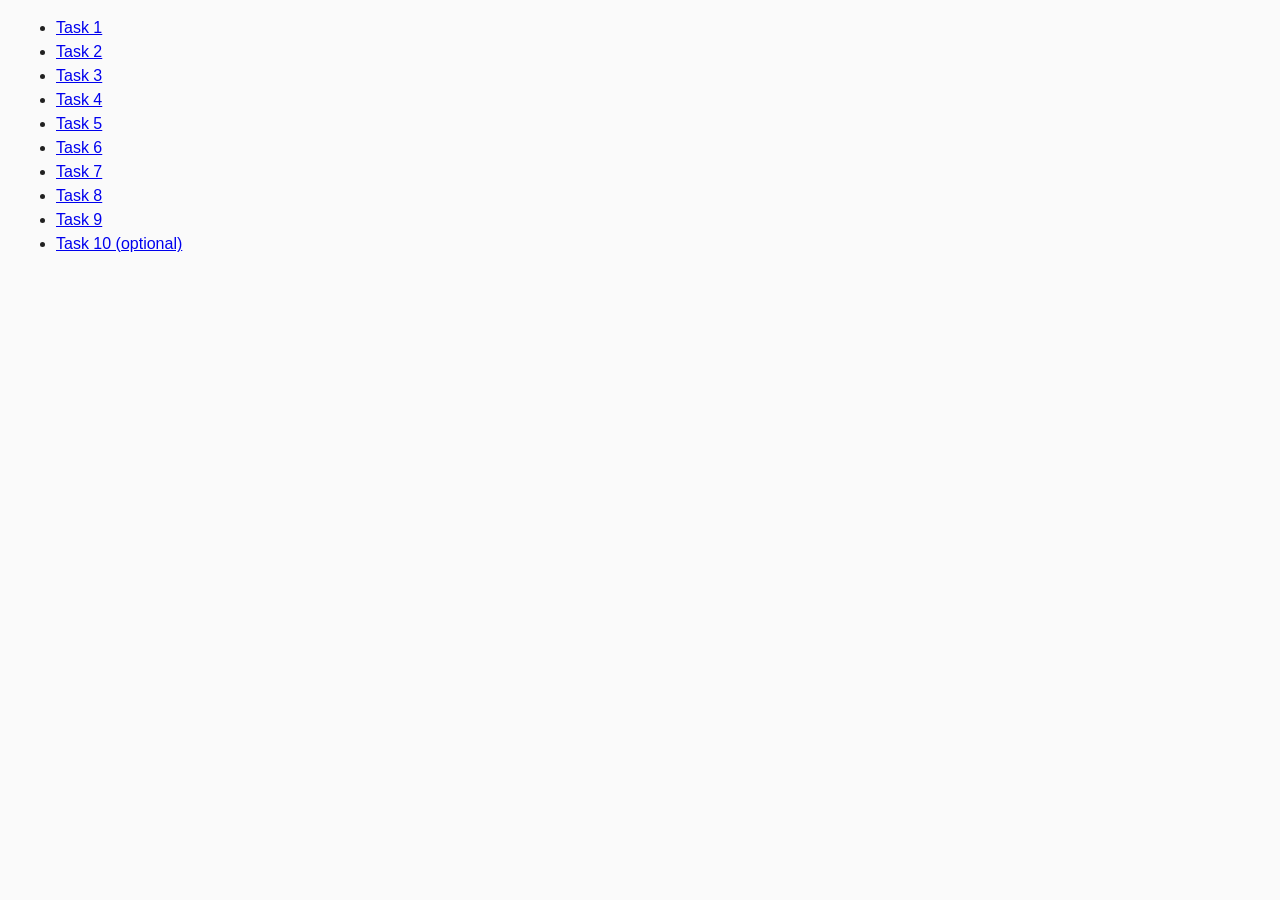
==== commit e48db448: "Tarea js Tarea js" ====
--- a/index.html
+++ b/index.html
@@ -1,557 +1,24 @@
 <!DOCTYPE html>
-<html lang="es">
+<html lang="ru">
   <head>
     <meta charset="UTF-8" />
+    <meta http-equiv="X-UA-Compatible" content="IE=edge" />
     <meta name="viewport" content="width=device-width, initial-scale=1.0" />
-    <link rel="preconnect" href="https://fonts.googleapis.com" />
-    <link rel="preconnect" href="https://fonts.gstatic.com" crossorigin />
-    <link
-      href="https://fonts.googleapis.com/css2?family=Raleway:wght@700&family=Roboto&display=swap"
-      rel="stylesheet"
-    />
-    <link rel="stylesheet" href="css/modern-normalize.css" />
-    <link rel="stylesheet" href="css/styles.css" />
-    <title>WebStudio</title>
+    <title>Homework 6</title>
+    <link rel="stylesheet" href="css/common.css" />
   </head>
   <body>
-    <header>
-      <div class="container container-header">
-        <nav class="navigation-bar">
-          <a href="./index.html" class="header-logo">WebStudio</a>
-          <ul class="navigation-list">
-            <li>
-              <a href="index.html" class="nav-list-item active">Estudio</a>
-            </li>
-            <li>
-              <a href="portafolio.html" class="nav-list-item">Portafolio</a>
-            </li>
-            <li><a href="#" class="nav-list-item">Contactos</a></li>
-          </ul>
-        </nav>
-        <ul class="list-contact">
-          <li>
-            <a href="mailto:info@devstudio.com" class="list-contact-item">
-              <svg width="20px" height="16px">
-                <use href="./images/icons/symbol-defs.svg#icon-sobre"></use>
-              </svg>
-              info@devstudio.com
-            </a>
-          </li>
-          <li>
-            <a href="tel:+525555296000" class="list-contact-item">
-              <svg width="20px" height="16px">
-                <use href="./images/icons/symbol-defs.svg#icon-telefono"></use>
-              </svg>
-
-              +52 55 5529 6000
-            </a>
-          </li>
-        </ul>
-      </div>
-    </header>
-    <main>
-      <section id="main__main" class="banner">
-        <div class="container container-banner">
-          <h1 class="title-banner">SOLUCIONES EFICACES PARA SU NEGOCIO</h1>
-          <button type="button" class="btn-banner data-modal-open">
-            Solicite nuestro servicio
-          </button>
-        </div>
-      </section>
-      <section id="main__descripcion" class="section">
-        <div class="container">
-          <ul class="main-list-descripcion">
-            <li>
-              <div class="item-img">
-                <svg class="" width="76px" height="78px">
-                  <use
-                    href="./images/icons/symbol-defs.svg#icon-antena-1"
-                  ></use>
-                </svg>
-              </div>
-
-              <h3 class="title-main-descripcion">ATENCIÓN A LOS DETALLES</h3>
-              <p class="item-description">
-                Nos adentramos en todos los detalles y procesos de su negocio,
-                para así desarrollar una solución a su medida.
-              </p>
-            </li>
-            <li>
-              <div class="item-img">
-                <svg class="" width="76px" height="78px">
-                  <use href="./images/icons/symbol-defs.svg#icon-reloj-1"></use>
-                </svg>
-              </div>
-              <h3 class="title-main-descripcion">PUNTUALIDAD</h3>
-              <p class="item-description">
-                Con nosotros, usted puede sentirse seguro y protegido.Un
-                principo importante de la empresa: respeta su tiempo y respeta
-                los plazos acordados.
-              </p>
-            </li>
-            <li>
-              <div class="item-img">
-                <svg class="" width="76px" height="78px">
-                  <use
-                    href="./images/icons/symbol-defs.svg#icon-diagrama-1"
-                  ></use>
-                </svg>
-              </div>
-              <h3 class="title-main-descripcion">PLANIFICACIÓN</h3>
-              <p class="item-description">
-                Usted podra observar y participar en cada face del desarrollo y
-                aplicacion de soluciones
-              </p>
-            </li>
-            <li>
-              <div class="item-img">
-                <svg class="" width="76px" height="78px">
-                  <use
-                    href="./images/icons/symbol-defs.svg#icon-astronauta-1"
-                  ></use>
-                </svg>
-              </div>
-              <h3 class="title-main-descripcion">TEGNOLOGÍA MODERNA</h3>
-              <p class="item-description">
-                Usamos herramientas innovadoras para resolver las tareas
-                asignadas.Es hora de simplificar los procesos laborales
-              </p>
-            </li>
-          </ul>
-        </div>
-      </section>
-      <section id="main__ofrecemos" class="section">
-        <div class="container container-services">
-          <h2 class="title-main-services">A qué nos dedicamos</h2>
-          <ul class="main-list-services">
-            <li class="service-card">
-              <div class="card-overlay">
-                <p class="overlay-text">APLICACIONES DE ESCRITORIO</p>
-              </div>
-              <img
-                src="./images/caja_1.jpg"
-                alt="primera imagen izquierda"
-                width="373"
-                height="323"
-              />
-            </li>
-            <li class="service-card">
-              <div class="card-overlay">
-                <p class="overlay-text">APLICACIONES MOVILES</p>
-              </div>
-              <img
-                src="./images/caja_2.jpg"
-                alt="segunda imagen centro"
-                width="373"
-                height="323"
-              />
-            </li>
-            <li class="service-card">
-              <div class="card-overlay">
-                <p class="overlay-text">SOLUCIONES DE DISEÑO</p>
-              </div>
-              <img
-                src="./images/caja_3.jpg"
-                alt="tercera imagen derecha"
-                width="373"
-                height="323"
-              />
-            </li>
-          </ul>
-        </div>
-      </section>
-      <section id="main__Equipo" class="section team-section">
-        <div class="container">
-          <h2 class="title-main-team">Nuestro Equipo</h2>
-          <ul class="main-list-team">
-            <li class="target">
-              <img
-                src="./images/andres_c.jpg"
-                alt="Andres Cubo"
-                width="270"
-                height="260"
-              />
-              <h3 class="title-item-team">Andrés Cubo</h3>
-              <p class="professions">Diseñador de Productos</p>
-              <ul class="redes-tarjetas">
-                <li>
-                  <a class="redes-sociales">
-                    <svg width="20" height="20">
-                      <use
-                        href="./images/icons/symbol-defs.svg#icon-instagram"
-                      ></use>
-                    </svg>
-                  </a>
-                </li>
-                <li>
-                  <a class="redes-sociales">
-                    <svg width="20" height="20">
-                      <use
-                        href="./images/icons/symbol-defs.svg#icon-twitter"
-                      ></use>
-                    </svg>
-                  </a>
-                </li>
-                <li>
-                  <a class="redes-sociales">
-                    <svg width="20" height="20">
-                      <use
-                        href="./images/icons/symbol-defs.svg#icon-facebook"
-                      ></use>
-                    </svg>
-                  </a>
-                </li>
-                <li>
-                  <a class="redes-sociales">
-                    <svg width="20" height="20">
-                      <use
-                        href="./images/icons/symbol-defs.svg#icon-linkedin"
-                      ></use>
-                    </svg>
-                  </a>
-                </li>
-              </ul>
-            </li>
-
-            <li class="target">
-              <img src="./images/carla_p.jpg" width="270" height:="260"
-              alt="Carla Palacios" />
-              <h3 class="title-item-team">Carla Palacios</h3>
-              <p class="professions">Desarrolladora Frontend</p>
-              <ul class="redes-tarjetas">
-                <li>
-                  <a class="redes-sociales">
-                    <svg width="20" height="20">
-                      <use
-                        href="./images/icons/symbol-defs.svg#icon-instagram"
-                      ></use>
-                    </svg>
-                  </a>
-                </li>
-                <li>
-                  <a class="redes-sociales">
-                    <svg width="20" height="20">
-                      <use
-                        href="./images/icons/symbol-defs.svg#icon-twitter"
-                      ></use>
-                    </svg>
-                  </a>
-                </li>
-                <li>
-                  <a class="redes-sociales">
-                    <svg width="20" height="20">
-                      <use
-                        href="./images/icons/symbol-defs.svg#icon-facebook"
-                      ></use>
-                    </svg>
-                  </a>
-                </li>
-                <li>
-                  <a class="redes-sociales">
-                    <svg width="20" height="20">
-                      <use
-                        href="./images/icons/symbol-defs.svg#icon-linkedin"
-                      ></use>
-                    </svg>
-                  </a>
-                </li>
-              </ul>
-            </li>
-            <li class="target">
-              <img src="./images/mario_d.jpg" width="270" height:="260"
-              alt="Mario Dorado" />
-              <h3 class="title-item-team">Mario Dorado</h3>
-              <p class="professions">Marketing</p>
-              <ul class="redes-tarjetas">
-                <li>
-                  <a class="redes-sociales">
-                    <svg width="20" height="20">
-                      <use
-                        href="./images/icons/symbol-defs.svg#icon-instagram"
-                      ></use>
-                    </svg>
-                  </a>
-                </li>
-                <li>
-                  <a class="redes-sociales">
-                    <svg width="20" height="20">
-                      <use
-                        href="./images/icons/symbol-defs.svg#icon-twitter"
-                      ></use>
-                    </svg>
-                  </a>
-                </li>
-                <li>
-                  <a class="redes-sociales">
-                    <svg width="20" height="20">
-                      <use
-                        href="./images/icons/symbol-defs.svg#icon-facebook"
-                      ></use>
-                    </svg>
-                  </a>
-                </li>
-                <li>
-                  <a class="redes-sociales">
-                    <svg width="20" height="20">
-                      <use
-                        href="./images/icons/symbol-defs.svg#icon-linkedin"
-                      ></use>
-                    </svg>
-                  </a>
-                </li>
-              </ul>
-            </li>
-            <li class="target">
-              <img src="./images/pablo_m.jpg" width="270" height:="260"
-              alt="Pablo Mijangos" />
-              <h3 class="title-item-team">Pablo Mijangos</h3>
-              <p class="professions">Diseñador IU</p>
-              <ul class="redes-tarjetas">
-                <li>
-                  <a class="redes-sociales">
-                    <svg width="20" height="20">
-                      <use
-                        href="./images/icons/symbol-defs.svg#icon-instagram"
-                      ></use>
-                    </svg>
-                  </a>
-                </li>
-                <li>
-                  <a class="redes-sociales">
-                    <svg width="20" height="20">
-                      <use
-                        href="./images/icons/symbol-defs.svg#icon-twitter"
-                      ></use>
-                    </svg>
-                  </a>
-                </li>
-                <li>
-                  <a class="redes-sociales">
-                    <svg width="20" height="20">
-                      <use
-                        href="./images/icons/symbol-defs.svg#icon-facebook"
-                      ></use>
-                    </svg>
-                  </a>
-                </li>
-                <li>
-                  <a class="redes-sociales">
-                    <svg width="20" height="20">
-                      <use
-                        href="./images/icons/symbol-defs.svg#icon-linkedin"
-                      ></use>
-                    </svg>
-                  </a>
-                </li>
-              </ul>
-            </li>
-          </ul>
-        </div>
-      </section>
-      <section id="regular-customers" class="section">
-        <h2 class="title-customers">Clientes Regulares</h2>
-        <div class="container">
-          <ul class="list-customers">
-            <li>
-              <div class="rectangulo">
-                <svg width="106px">
-                  <use href="./images/icons/symbol-defs.svg#icon-Logo-4"></use>
-                </svg>
-              </div>
-            </li>
-
-            <li>
-              <div class="rectangulo">
-                <svg width="106px">
-                  <use href="./images/icons/symbol-defs.svg#icon-Logo-3"></use>
-                </svg>
-              </div>
-            </li>
-            <li>
-              <div class="rectangulo">
-                <svg width="106px">
-                  <use href="./images/icons/symbol-defs.svg#icon-Logo-2"></use>
-                </svg>
-              </div>
-            </li>
-            <li>
-              <div class="rectangulo">
-                <svg width="106px">
-                  <use href="./images/icons/symbol-defs.svg#icon-logo-5"></use>
-                </svg>
-              </div>
-            </li>
-            <li>
-              <div class="rectangulo">
-                <svg width="106px">
-                  <use href="./images/icons/symbol-defs.svg#icon-Logo-1"></use>
-                </svg>
-              </div>
-            </li>
-            <li>
-              <div class="rectangulo">
-                <svg width="106px">
-                  <use href="./images/icons/symbol-defs.svg#icon-Logo"></use>
-                </svg>
-              </div>
-            </li>
-          </ul>
-        </div>
-      </section>
-    </main>
-    <footer id="contactos">
-      <div class="container container-footer">
-        <address>
-          <a href="#" class="logo-footer">WebStudio</a>
-          <ul class="list-footer">
-            <li>
-              <a href="#" class="list-item-footer"
-                >Calz. Ticomán 500, Ciudad de México, CDMX, México</a
-              >
-            </li>
-            <li>
-              <a href="mailto:info@example.com" class="list-item-footer">
-                info@example.com</a
-              >
-            </li>
-            <li>
-              <a href="tel:+525555296000" class="list-item-footer">
-                +52 55 5529 6000</a
-              >
-            </li>
-          </ul>
-        </address>
-        <div class="redes-footer">
-          <h3>ENCUENTRENOS EN</h3>
-          <ul class="item-footer">
-            <li class="circle">
-              <svg width="20" height="20">
-                <use href="./images/icons/symbol-defs.svg#icon-instagram"></use>
-              </svg>
-            </li>
-            <li class="circle">
-              <svg width="20" height="20">
-                <use href="./images/icons/symbol-defs.svg#icon-twitter"></use>
-              </svg>
-            </li>
-
-            <li class="circle">
-              <svg width="20" height="20">
-                <use href="./images/icons/symbol-defs.svg#icon-facebook"></use>
-              </svg>
-            </li>
-            <li class="circle">
-              <svg width="20" height="20">
-                <use href="./images/icons/symbol-defs.svg#icon-linkedin"></use>
-              </svg>
-            </li>
-          </ul>
-        </div>
-        <div>
-          <h3 class="title-footer">SUSCRIBASE AL BOLETIN INFORMATIVO</h3>
-          <div class="contacto-email">
-            <input
-              class="input-footer"
-              type="email"
-              placeholder="Correo Electronico"
-            />
-            <button class="btn-suscribirse" type="submit">
-              Suscribase
-              <svg width="20px" height="16px" style="margin-left: 5px">
-                <use
-                  href="./images/icons/symbol-defs.svg#icon-enviar-cono"
-                ></use>
-              </svg>
-            </button>
-          </div>
-        </div>
-      </div>
-    </footer>
-    <div class="backdrop is-hidden" data-modal>
-      <div class="modal">
-        <div class="data-modal-close">
-          <svg width="18px" height="18px">
-            <use
-              href="./images/icons/symbol-defs.svg#icon-close-black-18dp-2-1"
-            ></use>
-          </svg>
-        </div>
-        <form class="form" method="post">
-          <h3>Deje sus datos, nos contactaremos con usted</h3>
-
-          <label for="nombre">Nombre</label>
-          <div class="input-wrapper">
-            <input
-              type="text"
-              id="nombre"
-              name="nombre"
-              required
-              class="form-input"
-            />
-            <svg class="form-icon" width="18px" height="18px">
-              <use
-                href="./images/icons/symbol-defs.svg#icon-persona-negra-18dp-1"
-              ></use>
-            </svg>
-          </div>
-
-          <label for="telefono">Teléfono</label>
-          <div class="input-wrapper">
-            <input
-              type="tel"
-              id="telefono"
-              name="telefono"
-              required
-              class="form-input"
-            />
-            <svg class="form-icon" width="18px" height="18px">
-              <use
-                href="./images/icons/symbol-defs.svg#icon-telfono-negro-18dp-1"
-              ></use>
-            </svg>
-          </div>
-
-          <label for="email">Email</label>
-          <div class="input-wrapper">
-            <input
-              type="email"
-              id="email"
-              name="email"
-              required
-              class="form-input"
-            />
-            <svg class="form-icon" width="18px" height="18px">
-              <use
-                href="./images/icons/symbol-defs.svg#icon-correo-electrnico-negro-18dp-1"
-              ></use>
-            </svg>
-          </div>
-
-          <label for="comentarios">Comentarios</label>
-          <textarea
-            id="comentarios"
-            name="comentarios"
-            placeholder="Introduzca el texto"
-          ></textarea>
-
-          <label class="terms">
-            <input hidden class="checkbox" type="checkbox" />
-            <svg class="checkbox-unchecked">
-              <use href="./images/icons/symbol-defs.svg#icon-Vector-1"></use>
-            </svg>
-            <svg class="checkbox-checked">
-              <use href="./images/icons/symbol-defs.svg#icon-chek"></use>
-            </svg>
-            <p class="check">
-              Estoy de acuerdo con el boletin informativo y acepto los Terminos
-              y condiciones
-            </p>
-          </label>
-
-          <button type="submit" class="btn-form">Enviar</button>
-        </form>
-      </div>
-    </div>
-    <script src="modal.js"></script>
+    <ul>
+      <li><a href="task-01.html">Task 1</a></li>
+      <li><a href="task-02.html">Task 2</a></li>
+      <li><a href="task-03.html">Task 3</a></li>
+      <li><a href="task-04.html">Task 4</a></li>
+      <li><a href="task-05.html">Task 5</a></li>
+      <li><a href="task-06.html">Task 6</a></li>
+      <li><a href="task-07.html">Task 7</a></li>
+      <li><a href="task-08.html">Task 8</a></li>
+      <li><a href="task-09.html">Task 9</a></li>
+      <li><a href="task-10.html">Task 10 (optional)</a></li>
+    </ul>
   </body>
 </html>
--- a/css/common.css
+++ b/css/common.css
@@ -0,0 +1,25 @@
+* {
+  box-sizing: border-box;
+}
+
+body {
+  margin: 16px;
+  font-family: -apple-system, BlinkMacSystemFont, 'Segoe UI', Roboto, Oxygen,
+    Ubuntu, Cantarell, 'Open Sans', 'Helvetica Neue', sans-serif;
+  -webkit-font-smoothing: antialiased;
+  -moz-osx-font-smoothing: grayscale;
+  background-color: #fafafa;
+  color: #212121;
+  line-height: 1.5;
+}
+
+input {
+  padding: 8px;
+  font: inherit;
+}
+
+button {
+  padding: 8px 12px;
+  cursor: pointer;
+}
+
